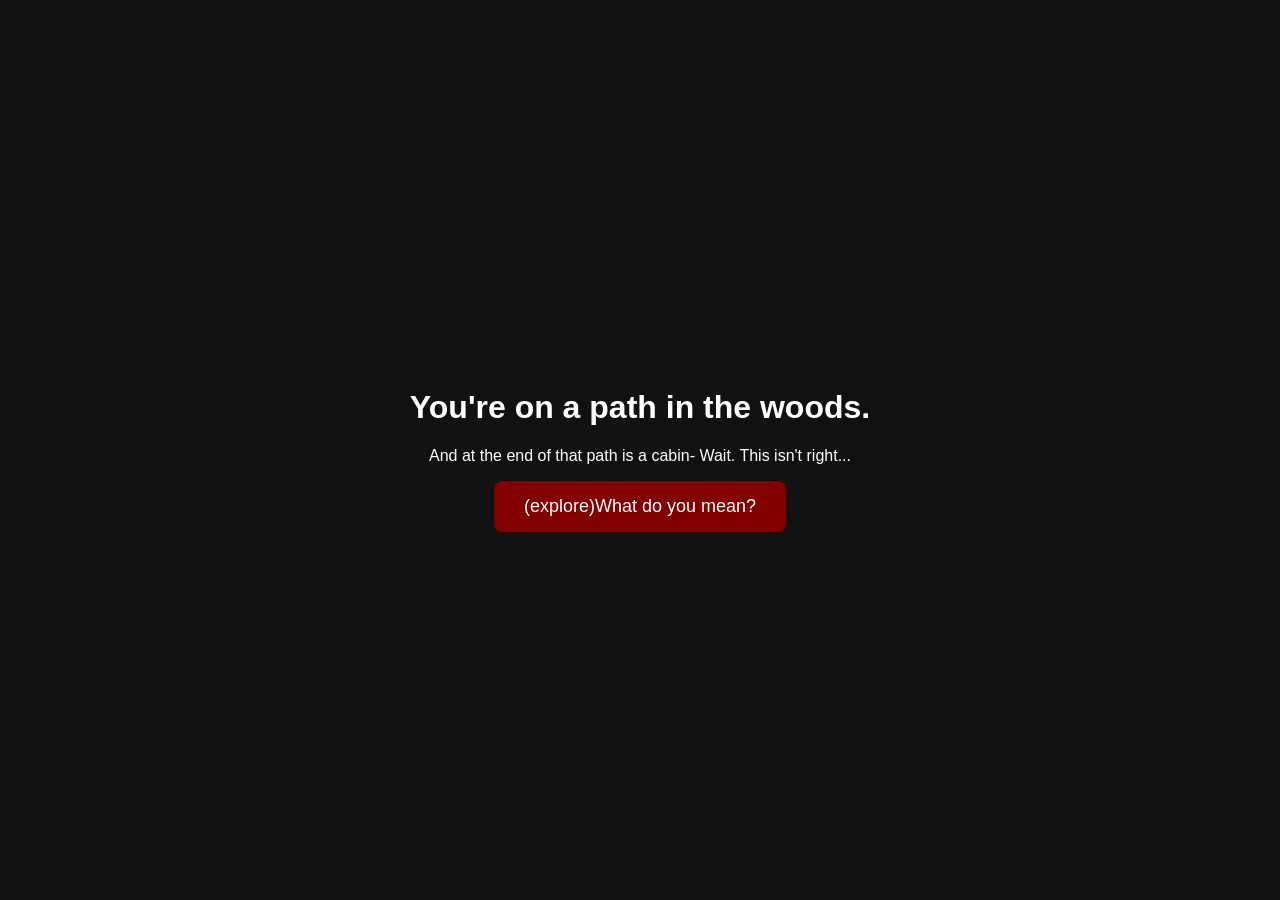
==== index.html @ 8bbaa71f "Update index.html" ====
<!DOCTYPE html>
<html lang="en">
<head>
    <meta charset="UTF-8">
    <meta name="viewport" content="width=device-width, initial-scale=1.0">
    <title>You're on a path in the woods...</title>
    <link rel="stylesheet" href="css/style.css">
    <style>
        body {
            margin: 0;
            height: 100vh;
            display: flex;
            justify-content: center;
            align-items: center;
            background-color: #111; /* dark theme */
            color: #fff;
            font-family: 'Segoe UI', sans-serif;
            text-align: center;
        }

        button {
            padding: 15px 30px;
            font-size: 18px;
            cursor: pointer;
            background-color: #800000;
            color: #fff;
            border: none;
            border-radius: 8px;
            transition: 0.3s;
        }

        button:hover {
            background-color: #a00000;
        }
    </style>
</head>
<body>
    <div>
        <h1>You're on a path in the woods.</h1>
        <p>And at the end of that path is a cabin- Wait. This isn't right...</p>
        <button onclick="goToMain()">(explore)What do you mean?</button>
    </div>

    <script>
        function goToMain() {
            window.location.href = "blahaj.html"; // link to main page
        }
    </script>
</body>
</html>
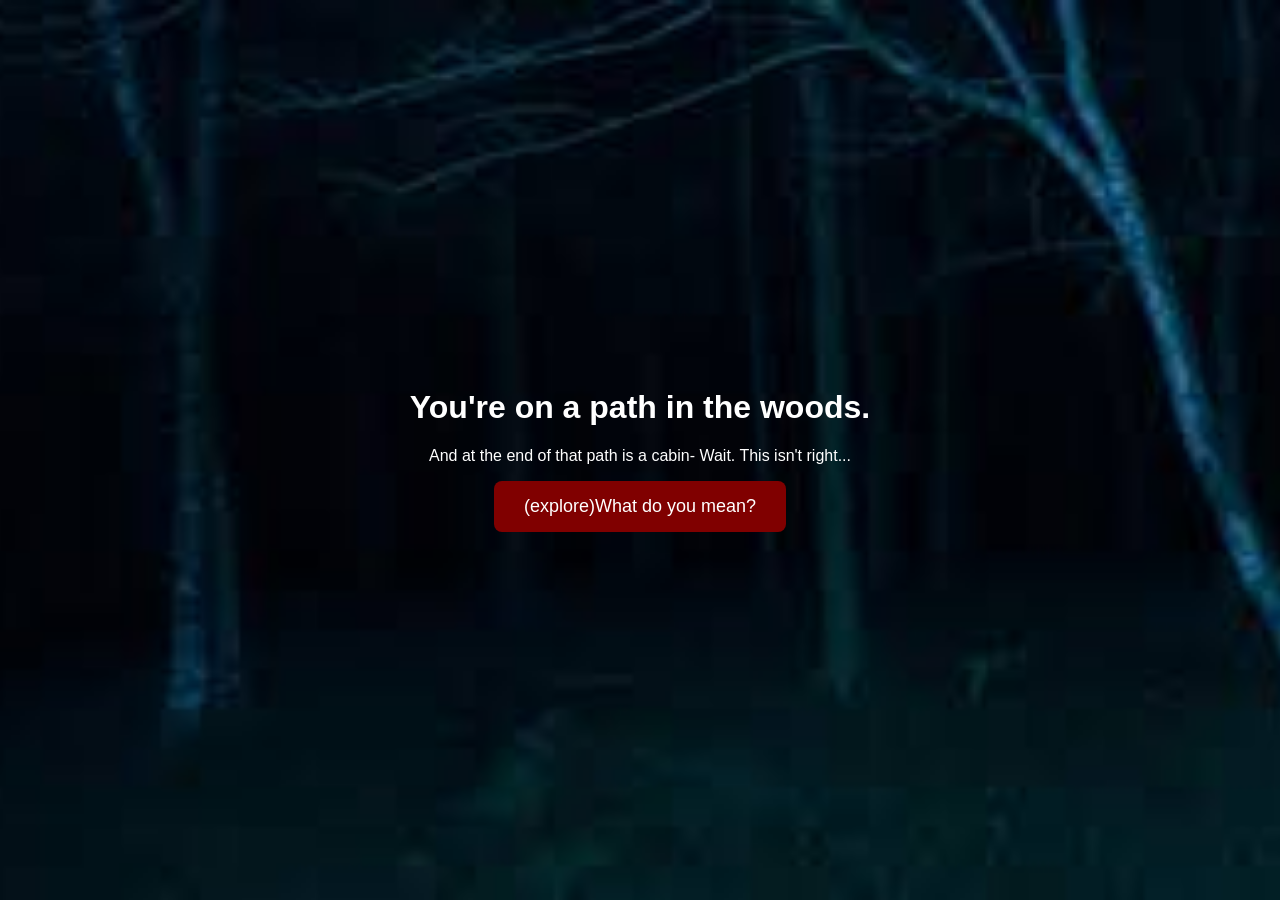
==== commit bf2ace49: "Update index.html" ====
--- a/index.html
+++ b/index.html
@@ -12,7 +12,7 @@
             display: flex;
             justify-content: center;
             align-items: center;
-            background-color: #111; /* dark theme */
+            background: url('assets/foggywoods.jpg') no-repeat center center/cover; /* dark theme */
             color: #fff;
             font-family: 'Segoe UI', sans-serif;
             text-align: center;
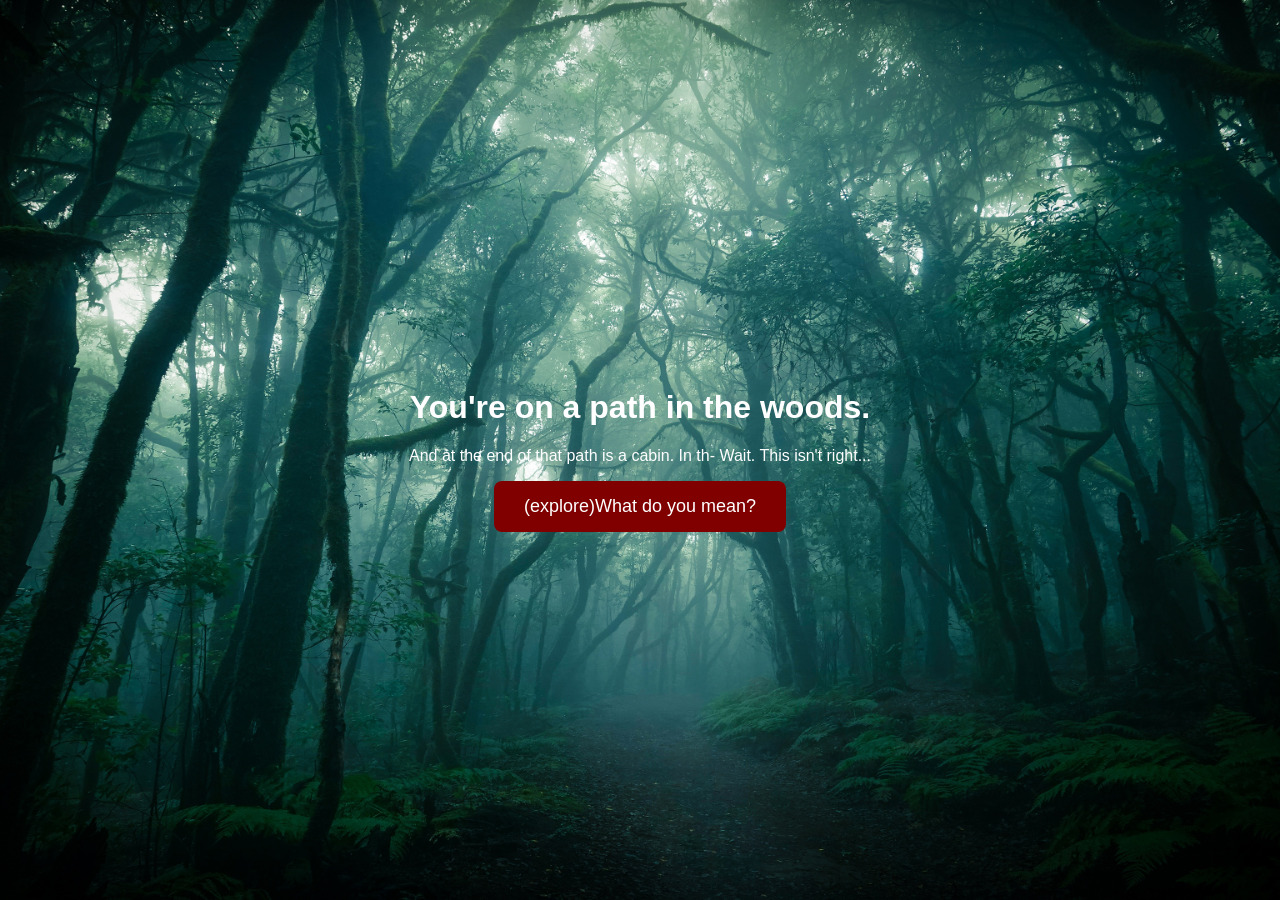
==== commit 9ba274d1: "Update index.html" ====
--- a/index.html
+++ b/index.html
@@ -12,7 +12,7 @@
             display: flex;
             justify-content: center;
             align-items: center;
-            background: url('assets/foggywoods.jpg') no-repeat center center/cover; /* dark theme */
+            background: url('assets/more foggier forset.jpg') no-repeat center center/cover; /* dark theme */
             color: #fff;
             font-family: 'Segoe UI', sans-serif;
             text-align: center;
@@ -37,7 +37,7 @@
 <body>
     <div>
         <h1>You're on a path in the woods.</h1>
-        <p>And at the end of that path is a cabin- Wait. This isn't right...</p>
+        <p>And at the end of that path is a cabin. In th- Wait. This isn't right...</p>
         <button onclick="goToMain()">(explore)What do you mean?</button>
     </div>
 
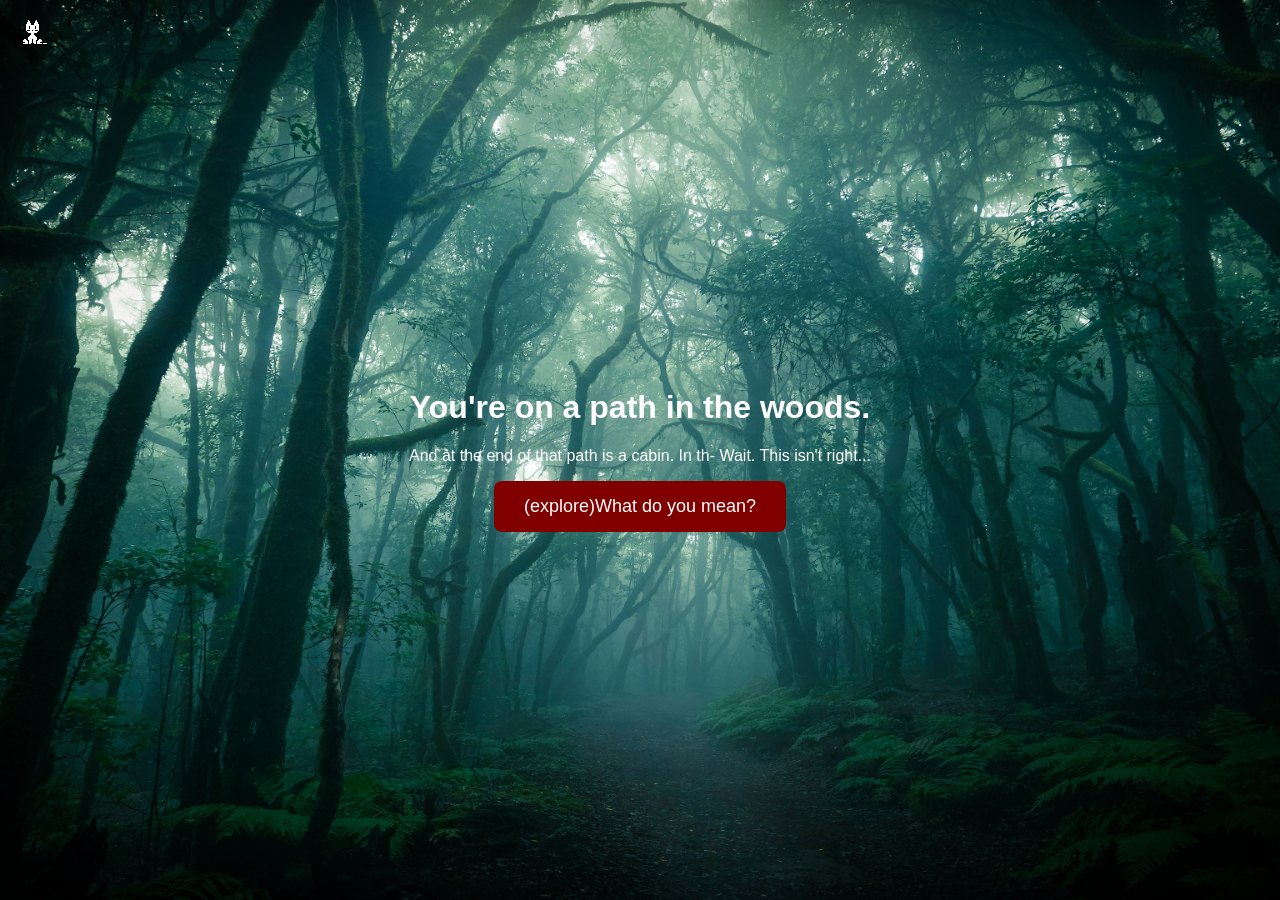
==== commit 52c39bd1: "add oneko.js and resolve conflicts" ====
--- a/index.html
+++ b/index.html
@@ -38,13 +38,10 @@
     <div>
         <h1>You're on a path in the woods.</h1>
         <p>And at the end of that path is a cabin. In th- Wait. This isn't right...</p>
-        <button onclick="goToMain()">(explore)What do you mean?</button>
+        <a href="/main.html"> <button> (explore)What do you mean?</button> </a>
     </div>
 
-    <script>
-        function goToMain() {
-            window.location.href = "blahaj.html"; // link to main page
-        }
-    </script>
+  <script src="/assets/oneko.js"></script>
+
 </body>
 </html>
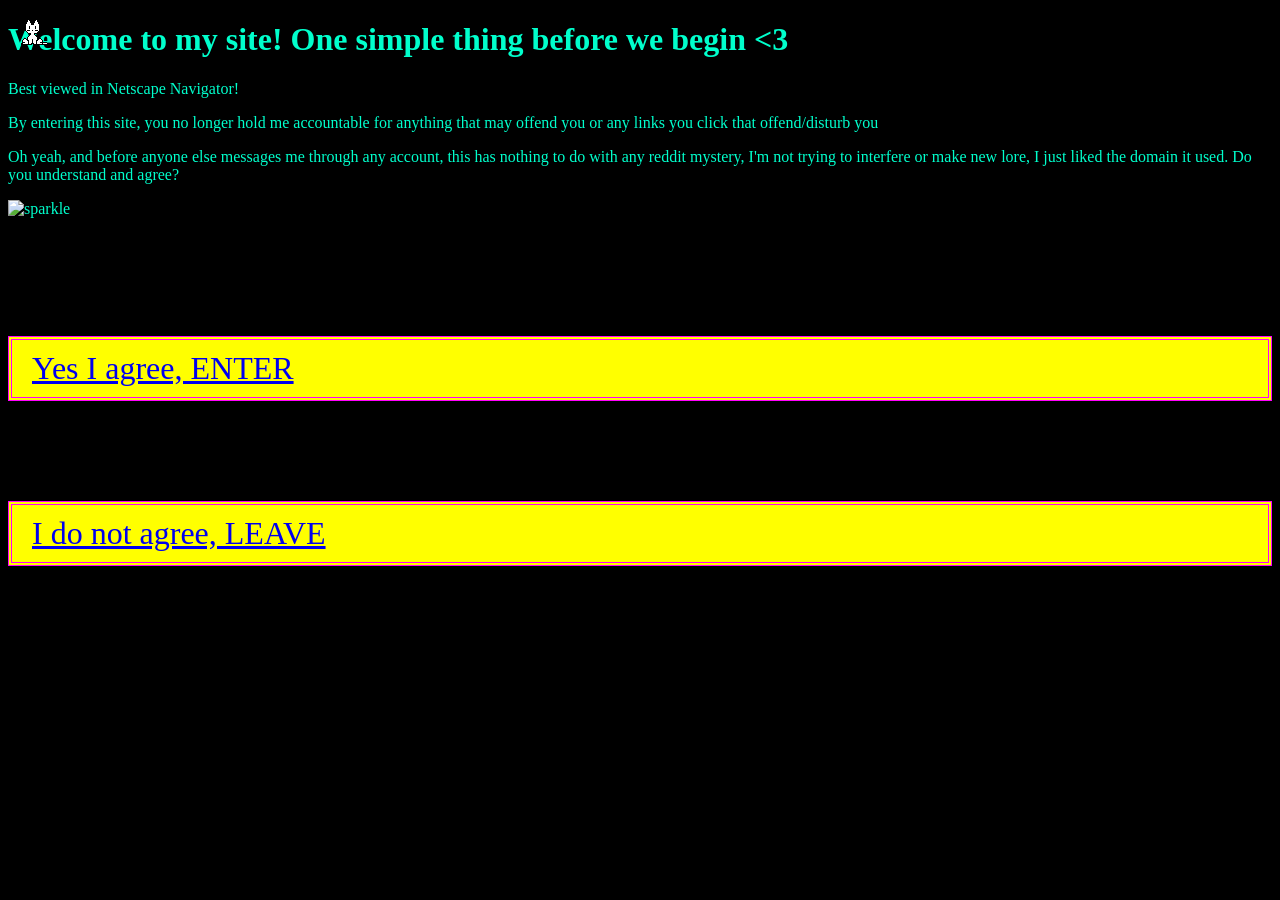
==== commit f1111f51: "Rename homepage(renameentirefilesystemwhentimeisrightsothisworksright).html to index.html" ====
--- a/index.html
+++ b/index.html
@@ -1,47 +1,36 @@
+
+
 <!DOCTYPE html>
-<html lang="en">
+<html>
 <head>
-    <meta charset="UTF-8">
-    <meta name="viewport" content="width=device-width, initial-scale=1.0">
-    <title>You're on a path in the woods...</title>
-    <link rel="stylesheet" href="css/style.css">
-    <style>
-        body {
-            margin: 0;
-            height: 100vh;
-            display: flex;
-            justify-content: center;
-            align-items: center;
-            background: url('assets/more foggier forset.jpg') no-repeat center center/cover; /* dark theme */
-            color: #fff;
-            font-family: 'Segoe UI', sans-serif;
-            text-align: center;
-        }
-
-        button {
-            padding: 15px 30px;
-            font-size: 18px;
-            cursor: pointer;
-            background-color: #800000;
-            color: #fff;
-            border: none;
-            border-radius: 8px;
-            transition: 0.3s;
-        }
-
-        button:hover {
-            background-color: #a00000;
-        }
-    </style>
+  <title>A disclaimer, if you will</title>
+  <style>
+    body {
+      background: black url("https://www.transparenttextures.com/patterns/stardust.png");
+      color: #00FFCC;
+      font-family: "Comic Sans MS", 
+      text-align: center;
+    }
+    .enter-btn {
+      font-size: 2em;
+      background-color: yellow;
+      padding: 10px 20px;
+      border: 4px double #FF00FF;
+      cursor: pointer;
+      margin-top: 100px;
+    }
+  </style>
 </head>
 <body>
-    <div>
-        <h1>You're on a path in the woods.</h1>
-        <p>And at the end of that path is a cabin. In th- Wait. This isn't right...</p>
-        <a href="/main.html"> <button> (explore)What do you mean?</button> </a>
-    </div>
-
-  <script src="/assets/oneko.js"></script>
+  <h1> Welcome to my site! One simple thing before we begin <3</h1>
+  <p>Best viewed in Netscape Navigator!</p>
+  <p>By entering this site, you no longer hold me accountable for anything that may offend you or any links you click that offend/disturb you</p>
+  <p> Oh yeah, and before anyone else messages me through any account, this has nothing to do with any reddit mystery, I'm not trying to interfere or make new lore, I just liked the domain it used. Do you understand and agree?</p>
+  <img src="https://media.tenor.com/ztwk2CWJ42QAAAAi/sparkle.gif" alt="sparkle" />
+  <br><br>
+  <a href="main.html"><div class="enter-btn">Yes I agree, ENTER</div></a>
+  <a href="goodbye.html"><div class="enter-btn">I do not agree, LEAVE</div></a>
+<script src="/assets/oneko.js"></script>
 
 </body>
 </html>
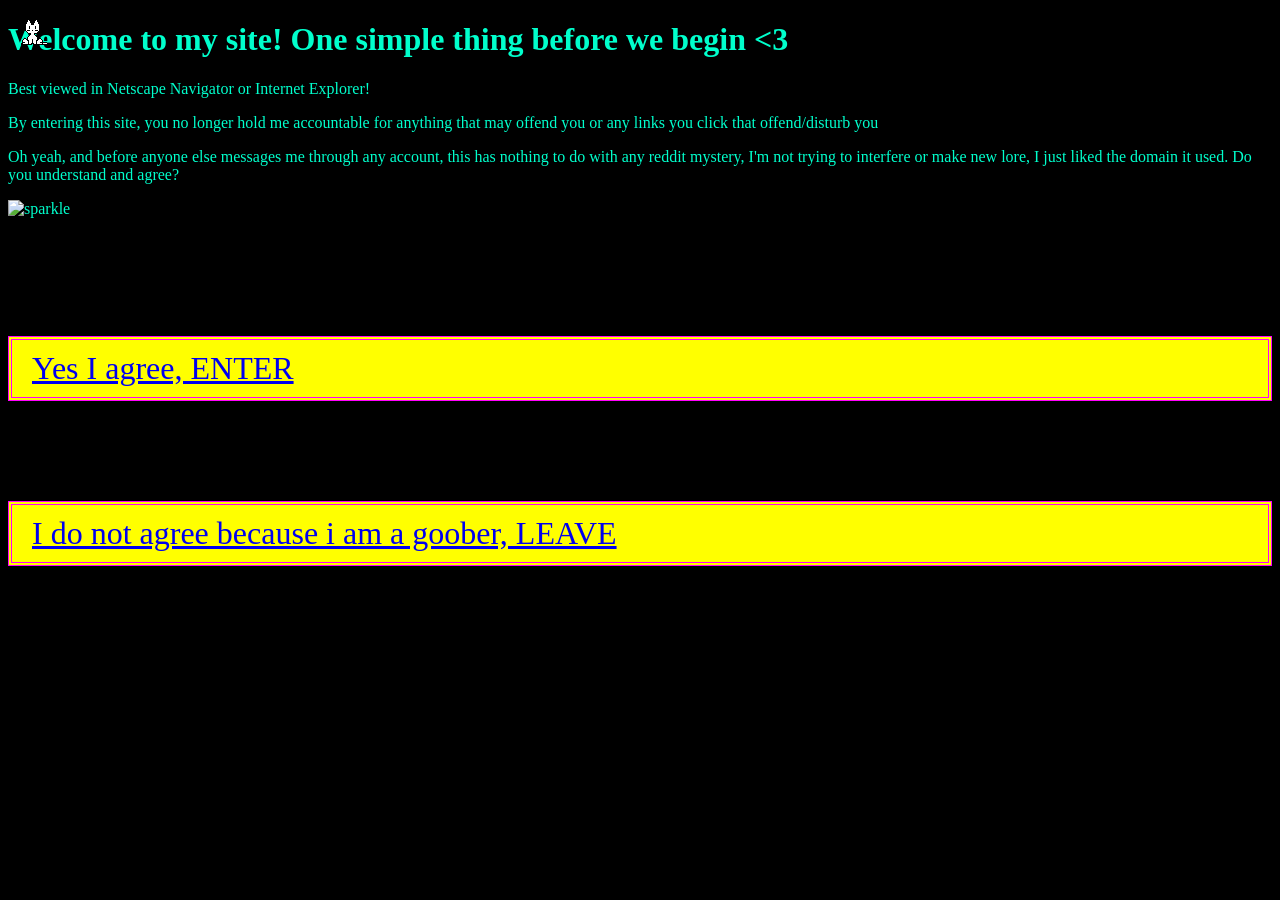
==== commit 937d5261: "Update disclaimer title and modify exit link text" ====
--- a/index.html
+++ b/index.html
@@ -3,7 +3,7 @@
 <!DOCTYPE html>
 <html>
 <head>
-  <title>A disclaimer, if you will</title>
+  <title>A disclaimer, if you will allow</title>
   <style>
     body {
       background: black url("https://www.transparenttextures.com/patterns/stardust.png");
@@ -23,13 +23,13 @@
 </head>
 <body>
   <h1> Welcome to my site! One simple thing before we begin <3</h1>
-  <p>Best viewed in Netscape Navigator!</p>
+  <p>Best viewed in Netscape Navigator or Internet Explorer!</p>
   <p>By entering this site, you no longer hold me accountable for anything that may offend you or any links you click that offend/disturb you</p>
   <p> Oh yeah, and before anyone else messages me through any account, this has nothing to do with any reddit mystery, I'm not trying to interfere or make new lore, I just liked the domain it used. Do you understand and agree?</p>
   <img src="https://media.tenor.com/ztwk2CWJ42QAAAAi/sparkle.gif" alt="sparkle" />
   <br><br>
   <a href="main.html"><div class="enter-btn">Yes I agree, ENTER</div></a>
-  <a href="goodbye.html"><div class="enter-btn">I do not agree, LEAVE</div></a>
+  <a href="goodbye.html"><div class="enter-btn">I do not agree because i am a goober, LEAVE</div></a>
 <script src="/assets/oneko.js"></script>
 
 </body>
